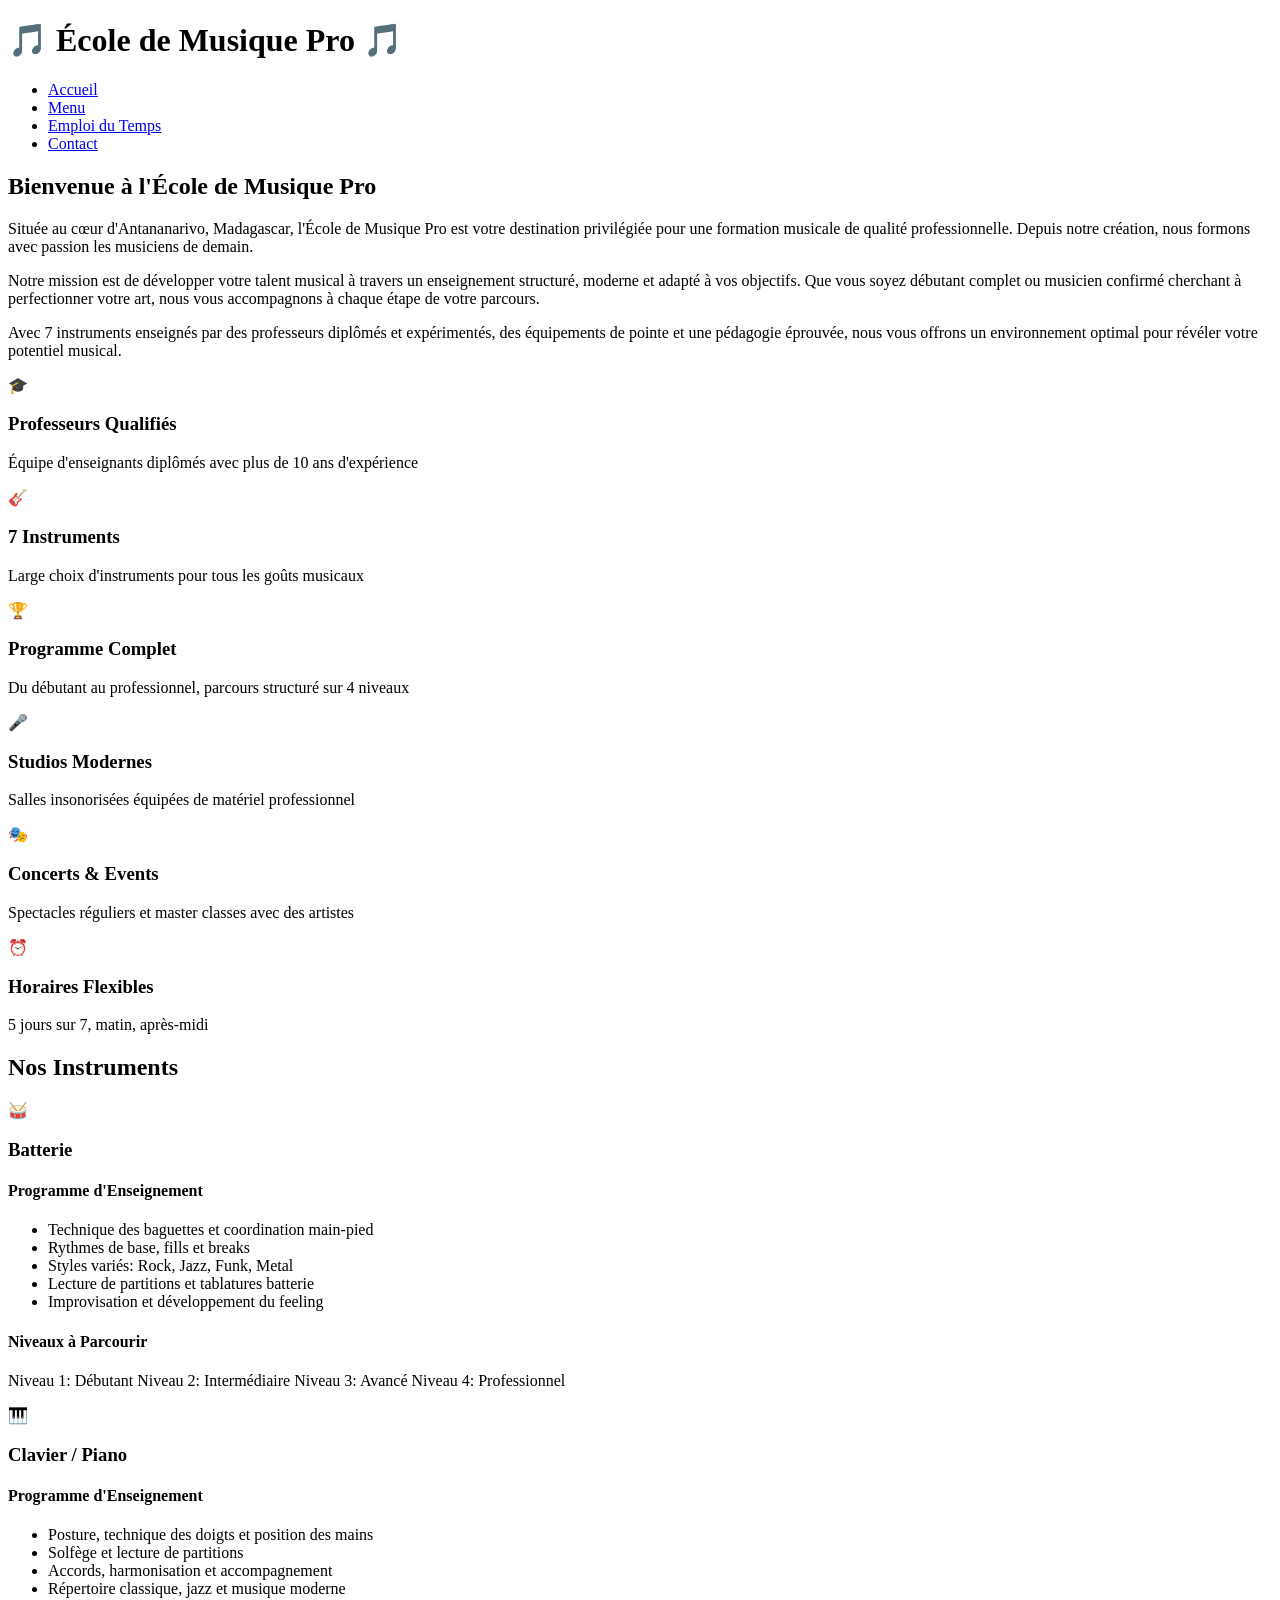
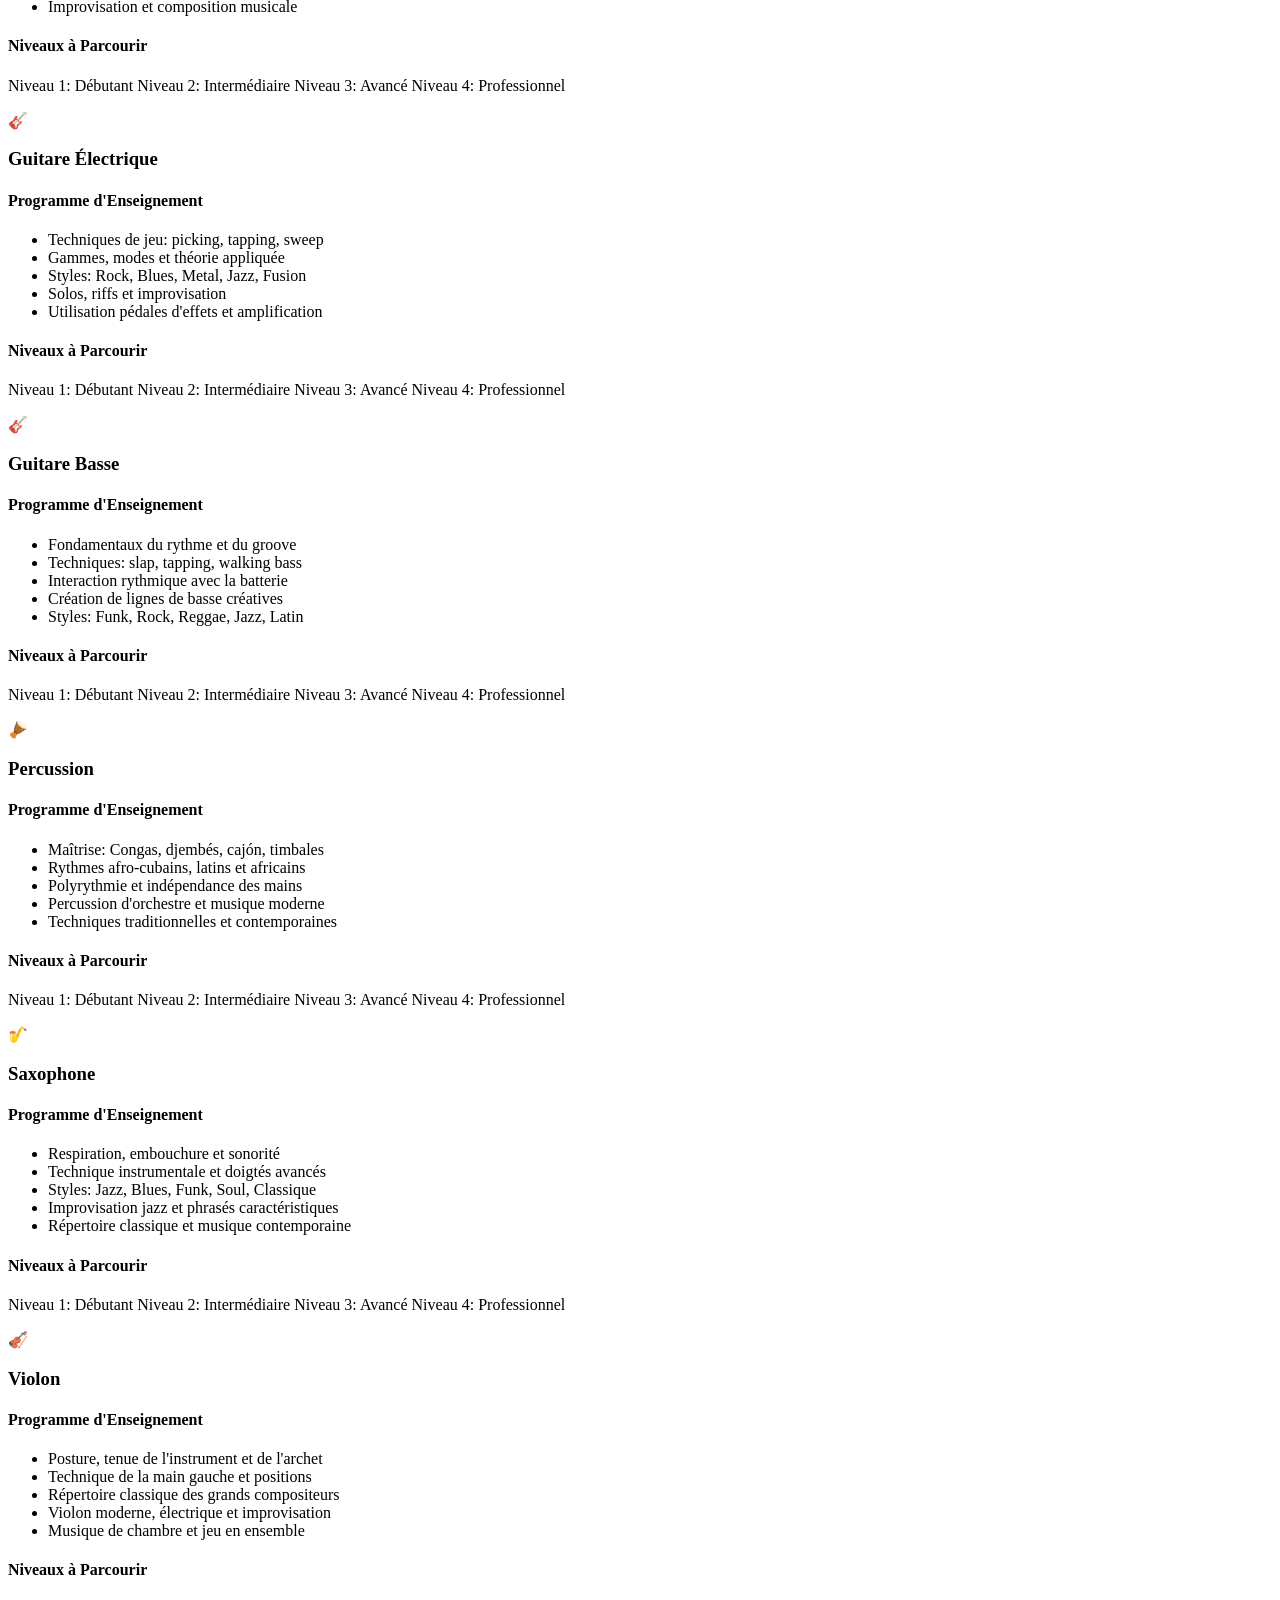
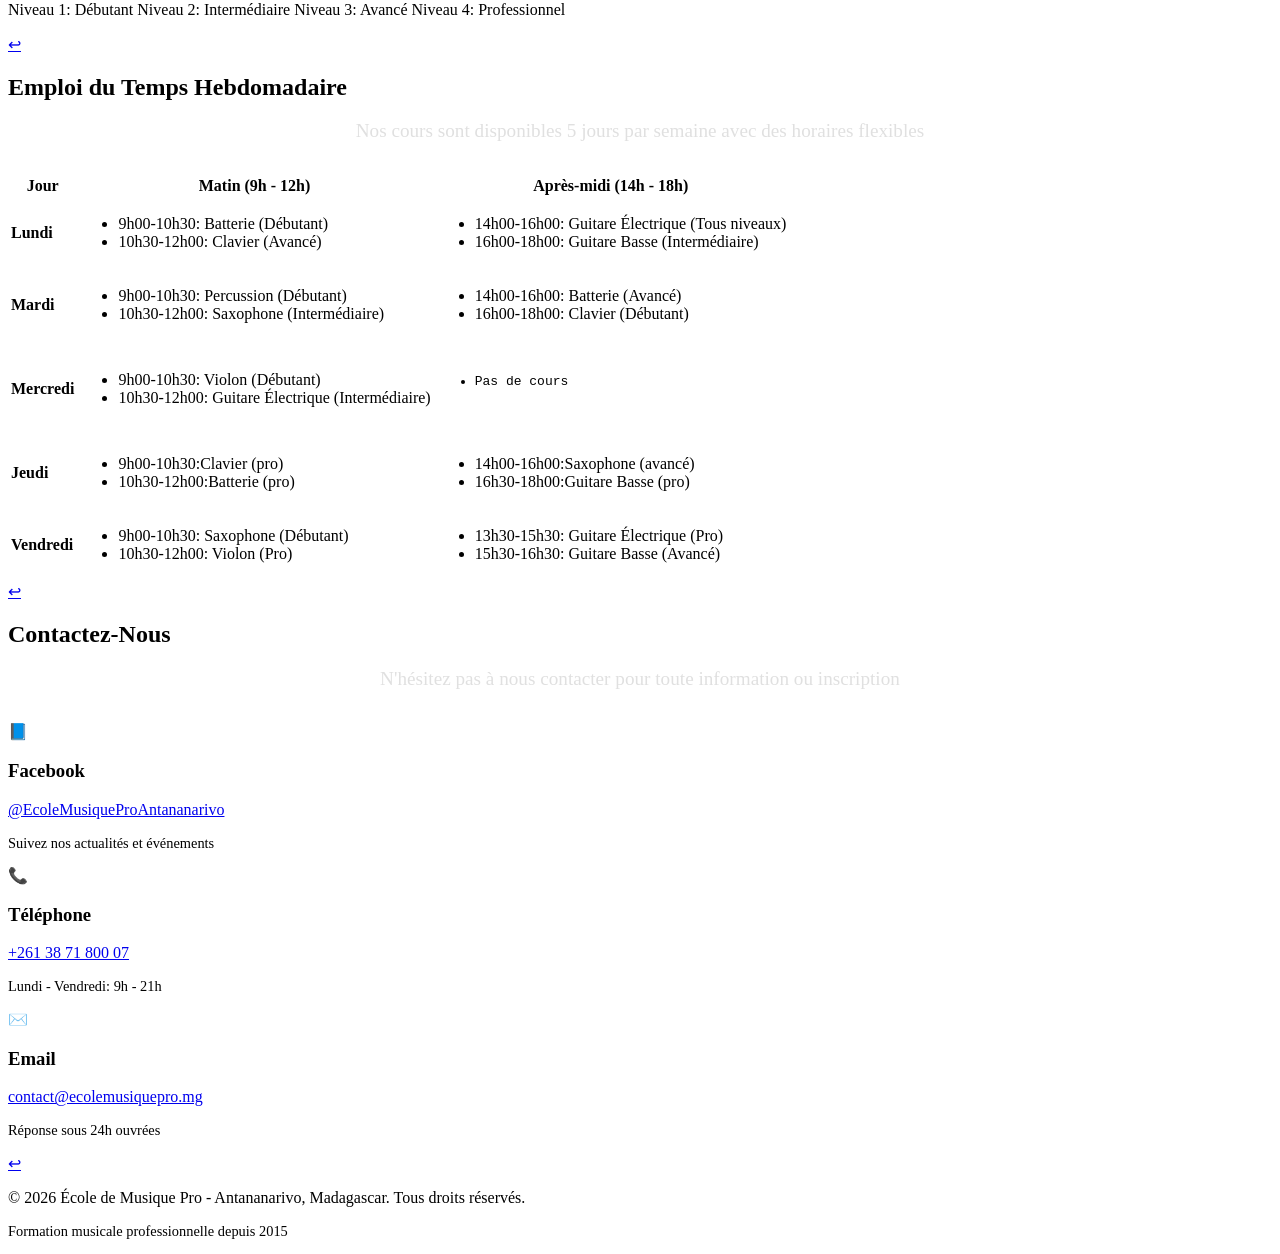
==== projet/Index.html @ e76706f1 "update projet/Index.html" ====
<!DOCTYPE html>
<html lang="fr">
<head>
    <meta charset="UTF-8">
    <meta name="viewport" content="width=device-width, initial-scale=1.0">
    <title>École de Musique Pro - Formation Musicale Professionnelle</title>
    <link rel="stylesheet" href="styl.css">
</head>
<body>
    <header>
        <h1>🎵 École de Musique Pro 🎵</h1>
    </header>

    <nav>
        <ul>
            <li><a href="/musique.html">Accueil</a></li>
            <li><a href="/Menu/Menu.html">Menu</a></li>
            <li><a href="#emploi-du-temps">Emploi du Temps</a></li>
            <li><a href="#contact">Contact</a></li>
        </ul>
    </nav>

    <div class="container">
 
        <section id="accueil">
            <h2>Bienvenue à l'École de Musique Pro</h2>
            <div class="intro-text">
                <p>
                    Située au cœur d'<span class="highlight">Antananarivo, Madagascar</span>, l'École de Musique Pro est votre destination privilégiée pour une formation musicale de qualité professionnelle. Depuis notre création, nous formons avec passion les musiciens de demain.
                </p>
                <p>
                    Notre mission est de <span class="highlight">développer votre talent musical</span> à travers un enseignement structuré, moderne et adapté à vos objectifs. Que vous soyez débutant complet ou musicien confirmé cherchant à perfectionner votre art, nous vous accompagnons à chaque étape de votre parcours.
                </p>
                <p>
                    Avec <span class="highlight">7 instruments enseignés</span> par des professeurs diplômés et expérimentés, des équipements de pointe et une pédagogie éprouvée, nous vous offrons un environnement optimal pour révéler votre potentiel musical.
                </p>
            </div>

            <div class="features-grid">
                <div class="feature-card">
                    <div class="feature-icon">🎓</div>
                    <h3>Professeurs Qualifiés</h3>
                    <p>Équipe d'enseignants diplômés avec plus de 10 ans d'expérience</p>
                </div>
                <div class="feature-card">
                    <div class="feature-icon">🎸</div>
                    <h3>7 Instruments</h3>
                    <p>Large choix d'instruments pour tous les goûts musicaux</p>
                </div>
                <div class="feature-card">
                    <div class="feature-icon">🏆</div>
                    <h3>Programme Complet</h3>
                    <p>Du débutant au professionnel, parcours structuré sur 4 niveaux</p>
                </div>
                <div class="feature-card">
                    <div class="feature-icon">🎤</div>
                    <h3>Studios Modernes</h3>
                    <p>Salles insonorisées équipées de matériel professionnel</p>
                </div>
                <div class="feature-card">
                    <div class="feature-icon">🎭</div>
                    <h3>Concerts & Events</h3>
                    <p>Spectacles réguliers et master classes avec des artistes</p>
                </div>
                <div class="feature-card">
                    <div class="feature-icon">⏰</div>
                    <h3>Horaires Flexibles</h3>
                    <p>5 jours sur 7, matin, après-midi</p>
                </div>
            </div>
        </section>

        <section id="menu">
            <h2>Nos Instruments</h2>
            <div class="instruments-grid">
                <div class="instrument-card">
                    <div class="instrument-icon">🥁</div>
                    <h3>Batterie</h3>
                    <div class="program-section">
                        <h4>Programme d'Enseignement</h4>
                        <ul>
                            <li>Technique des baguettes et coordination main-pied</li>
                            <li>Rythmes de base, fills et breaks</li>
                            <li>Styles variés: Rock, Jazz, Funk, Metal</li>
                            <li>Lecture de partitions et tablatures batterie</li>
                            <li>Improvisation et développement du feeling</li>
                        </ul>
                    </div>
                    <div class="program-section">
                        <h4>Niveaux à Parcourir</h4>
                        <p>
                            <span class="level-badge">Niveau 1: Débutant</span>
                            <span class="level-badge">Niveau 2: Intermédiaire</span>
                            <span class="level-badge">Niveau 3: Avancé</span>
                            <span class="level-badge">Niveau 4: Professionnel</span>
                        </p>
                    </div>
                </div>

                <div class="instrument-card">
                    <div class="instrument-icon">🎹</div>
                    <h3>Clavier / Piano</h3>
                    <div class="program-section">
                        <h4>Programme d'Enseignement</h4>
                        <ul>
                            <li>Posture, technique des doigts et position des mains</li>
                            <li>Solfège et lecture de partitions</li>
                            <li>Accords, harmonisation et accompagnement</li>
                            <li>Répertoire classique, jazz et musique moderne</li>
                            <li>Improvisation et composition musicale</li>
                        </ul>
                    </div>
                    <div class="program-section">
                        <h4>Niveaux à Parcourir</h4>
                        <p>
                            <span class="level-badge">Niveau 1: Débutant</span>
                            <span class="level-badge">Niveau 2: Intermédiaire</span>
                            <span class="level-badge">Niveau 3: Avancé</span>
                            <span class="level-badge">Niveau 4: Professionnel</span>
                        </p>
                    </div>
                </div>

                <div class="instrument-card">
                    <div class="instrument-icon">🎸</div>
                    <h3>Guitare Électrique</h3>
                    <div class="program-section">
                        <h4>Programme d'Enseignement</h4>
                        <ul>
                            <li>Techniques de jeu: picking, tapping, sweep</li>
                            <li>Gammes, modes et théorie appliquée</li>
                            <li>Styles: Rock, Blues, Metal, Jazz, Fusion</li>
                            <li>Solos, riffs et improvisation</li>
                            <li>Utilisation pédales d'effets et amplification</li>
                        </ul>
                    </div>
                    <div class="program-section">
                        <h4>Niveaux à Parcourir</h4>
                        <p>
                            <span class="level-badge">Niveau 1: Débutant</span>
                            <span class="level-badge">Niveau 2: Intermédiaire</span>
                            <span class="level-badge">Niveau 3: Avancé</span>
                            <span class="level-badge">Niveau 4: Professionnel</span>
                        </p>
                    </div>
                </div>

                <div class="instrument-card">
                    <div class="instrument-icon">🎸</div>
                    <h3>Guitare Basse</h3>
                    <div class="program-section">
                        <h4>Programme d'Enseignement</h4>
                        <ul>
                            <li>Fondamentaux du rythme et du groove</li>
                            <li>Techniques: slap, tapping, walking bass</li>
                            <li>Interaction rythmique avec la batterie</li>
                            <li>Création de lignes de basse créatives</li>
                            <li>Styles: Funk, Rock, Reggae, Jazz, Latin</li>
                        </ul>
                    </div>
                    <div class="program-section">
                        <h4>Niveaux à Parcourir</h4>
                        <p>
                            <span class="level-badge">Niveau 1: Débutant</span>
                            <span class="level-badge">Niveau 2: Intermédiaire</span>
                            <span class="level-badge">Niveau 3: Avancé</span>
                            <span class="level-badge">Niveau 4: Professionnel</span>
                        </p>
                    </div>
                </div>

                <div class="instrument-card">
                    <div class="instrument-icon">🪘</div>
                    <h3>Percussion</h3>
                    <div class="program-section">
                        <h4>Programme d'Enseignement</h4>
                        <ul>
                            <li>Maîtrise: Congas, djembés, cajón, timbales</li>
                            <li>Rythmes afro-cubains, latins et africains</li>
                            <li>Polyrythmie et indépendance des mains</li>
                            <li>Percussion d'orchestre et musique moderne</li>
                            <li>Techniques traditionnelles et contemporaines</li>
                        </ul>
                    </div>
                    <div class="program-section">
                        <h4>Niveaux à Parcourir</h4>
                        <p>
                            <span class="level-badge">Niveau 1: Débutant</span>
                            <span class="level-badge">Niveau 2: Intermédiaire</span>
                            <span class="level-badge">Niveau 3: Avancé</span>
                            <span class="level-badge">Niveau 4: Professionnel</span>
                        </p>
                    </div>
                </div>

                <div class="instrument-card">
                    <div class="instrument-icon">🎷</div>
                    <h3>Saxophone</h3>
                    <div class="program-section">
                        <h4>Programme d'Enseignement</h4>
                        <ul>
                            <li>Respiration, embouchure et sonorité</li>
                            <li>Technique instrumentale et doigtés avancés</li>
                            <li>Styles: Jazz, Blues, Funk, Soul, Classique</li>
                            <li>Improvisation jazz et phrasés caractéristiques</li>
                            <li>Répertoire classique et musique contemporaine</li>
                        </ul>
                    </div>
                    <div class="program-section">
                        <h4>Niveaux à Parcourir</h4>
                        <p>
                            <span class="level-badge">Niveau 1: Débutant</span>
                            <span class="level-badge">Niveau 2: Intermédiaire</span>
                            <span class="level-badge">Niveau 3: Avancé</span>
                            <span class="level-badge">Niveau 4: Professionnel</span>
                        </p>
                    </div>
                </div>

                <div class="instrument-card">
                    <div class="instrument-icon">🎻</div>
                    <h3>Violon</h3>
                    <div class="program-section">
                        <h4>Programme d'Enseignement</h4>
                        <ul>
                            <li>Posture, tenue de l'instrument et de l'archet</li>
                            <li>Technique de la main gauche et positions</li>
                            <li>Répertoire classique des grands compositeurs</li>
                            <li>Violon moderne, électrique et improvisation</li>
                            <li>Musique de chambre et jeu en ensemble</li>
                        </ul>
                    </div>
                    <div class="program-section">
                        <h4>Niveaux à Parcourir</h4>
                        <p>
                            <span class="level-badge">Niveau 1: Débutant</span>
                            <span class="level-badge">Niveau 2: Intermédiaire</span>
                            <span class="level-badge">Niveau 3: Avancé</span>
                            <span class="level-badge">Niveau 4: Professionnel</span>
                        </p>
                    </div>
                </div>
            </div>
            <div class="btn-container">
                <a href="#accueil" class="btn-back">↩</a>
            </div>
        </section>

      
        <section id="emploi-du-temps">
            <h2>Emploi du Temps Hebdomadaire</h2>
            <p style="text-align: center; font-size: clamp(1rem, 2.5vw, 1.2rem); margin-bottom: 2rem; color: #e0e0e0;">
                Nos cours sont disponibles <span class="highlight">5 jours par semaine</span> avec des horaires flexibles
            </p>
            <div class="schedule-wrapper">
                <table class="schedule-table">
                    <thead>
                        <tr>
                            <th>Jour</th>
                            <th>Matin (9h - 12h)</th>
                            <th>Après-midi (14h - 18h)</th>
                        </tr>
                    </thead>
                    <tbody>
                        <tr>
                            <td><strong>Lundi</strong></td>
                            <td>
                                <ul class="activity-list">
                                    <li>9h00-10h30: Batterie (Débutant)</li>
                                    <li>10h30-12h00: Clavier (Avancé)</li>
                                </ul>
                            </td>
                            <td>
                                <ul class="activity-list">
                                    <li>14h00-16h00: Guitare Électrique (Tous niveaux)</li>
                                    <li>16h00-18h00: Guitare Basse (Intermédiaire)</li>
                                </ul>
                            </td>
                        </tr>
                        <tr>
                            <td><strong>Mardi</strong></td>
                            <td>
                                <ul class="activity-list">
                                    <li>9h00-10h30: Percussion (Débutant)</li>
                                    <li>10h30-12h00: Saxophone (Intermédiaire)</li>
                                </ul>
                            </td>
                            <td>
                                <ul class="activity-list">
                                    <li>14h00-16h00: Batterie (Avancé)</li>
                                    <li>16h00-18h00: Clavier (Débutant)</li>
                                </ul>
                            </td>
                        </tr>
                        <tr>
                            <td><strong>Mercredi</strong></td>
                            <td>
                                <ul class="activity-list">
                                    <li>9h00-10h30: Violon (Débutant)</li>
                                    <li>10h30-12h00: Guitare Électrique (Intermédiaire)</li>
                                </ul>
                            </td>
                            <td>
                            	<ul class="activity-list">
                            	<pre>
                            		<li>Pas de cours</li>
                            		</pre>
                            	</ul>
                            </td>
                        </tr>
                        <tr>
                        	<td><strong>Jeudi</strong></td>
                        	<td>
                        		<ul class="activity-list">
                        			<li>9h00-10h30:Clavier (pro)</li>
                        			<li>10h30-12h00:Batterie (pro)</li>
                        		</ul>
                        	</td>
                        	<td>
                        		<ul class="activity-list">
                        			<li>14h00-16h00:Saxophone (avancé)</li>
                        			<li>16h30-18h00:Guitare Basse (pro)</li>
                        		</ul>
                        	</td>
                        </tr>
                        <tr>
                        	<td><strong>Vendredi</strong></td>
                        	<td>
                        		<ul class="activity-list">
                        			<li>9h00-10h30: Saxophone (Débutant)</li>
                        			<li>10h30-12h00: Violon (Pro)</li>
                        		</ul>
                        	</td>
                        	<td>
                        		<ul class="activity-list">
                        			<li>13h30-15h30: Guitare Électrique (Pro)</li>
                        			<li>15h30-16h30: Guitare Basse (Avancé)</li>
                        		</ul>
                        	</td>
                        </tr>
                    </tbody>
                </table>
            </div>
            <div class="btn-container">
            <a href="#accueil" class="btn-back">↩</a>
            </div>
        </section>
        <section id="contact">
            <h2>Contactez-Nous</h2>
            <p style="text-align: center; font-size: 1.2rem; margin-bottom: 2rem; color: #e0e0e0;">
                N'hésitez pas à nous contacter pour toute information ou inscription
            </p>
            <div class="contact-grid">
                <div class="contact-card">
                    <div class="contact-icon">📘</div>
                    <h3>Facebook</h3>
                    <p><a href="https://facebook.com/ecolemusiquepro" target="_blank">@EcoleMusiqueProAntananarivo</a></p>
                    <p style="margin-top: 1rem; font-size: 0.9rem;">Suivez nos actualités et événements</p>
                </div>
                <div class="contact-card">
                    <div class="contact-icon">📞</div>
                    <h3>Téléphone</h3>
                    <p><a href="tel:+261340000000">+261 38 71 800 07</a></p>
                    <p style="margin-top: 1rem; font-size: 0.9rem;">Lundi - Vendredi: 9h - 21h</p>
                </div>
                <div class="contact-card">
                    <div class="contact-icon">✉️</div>
                    <h3>Email</h3>
                    <p><a href="mailto:contact@ecolemusiquepro.mg">contact@ecolemusiquepro.mg</a></p>
                    <p style="margin-top: 1rem; font-size: 0.9rem;">Réponse sous 24h ouvrées</p>
                </div>
            </div>
            <div class="btn-container">
            <a href="#accueil" class="btn-back">↩</a>
            </div>
        </section>
        
     <footer>
        <p>&copy; 2026 École de Musique Pro - Antananarivo, Madagascar. Tous droits réservés.</p>
        <p style="margin-top: 0.5rem; font-size: 0.9rem;">Formation musicale professionnelle depuis 2015</p>
     </footer>
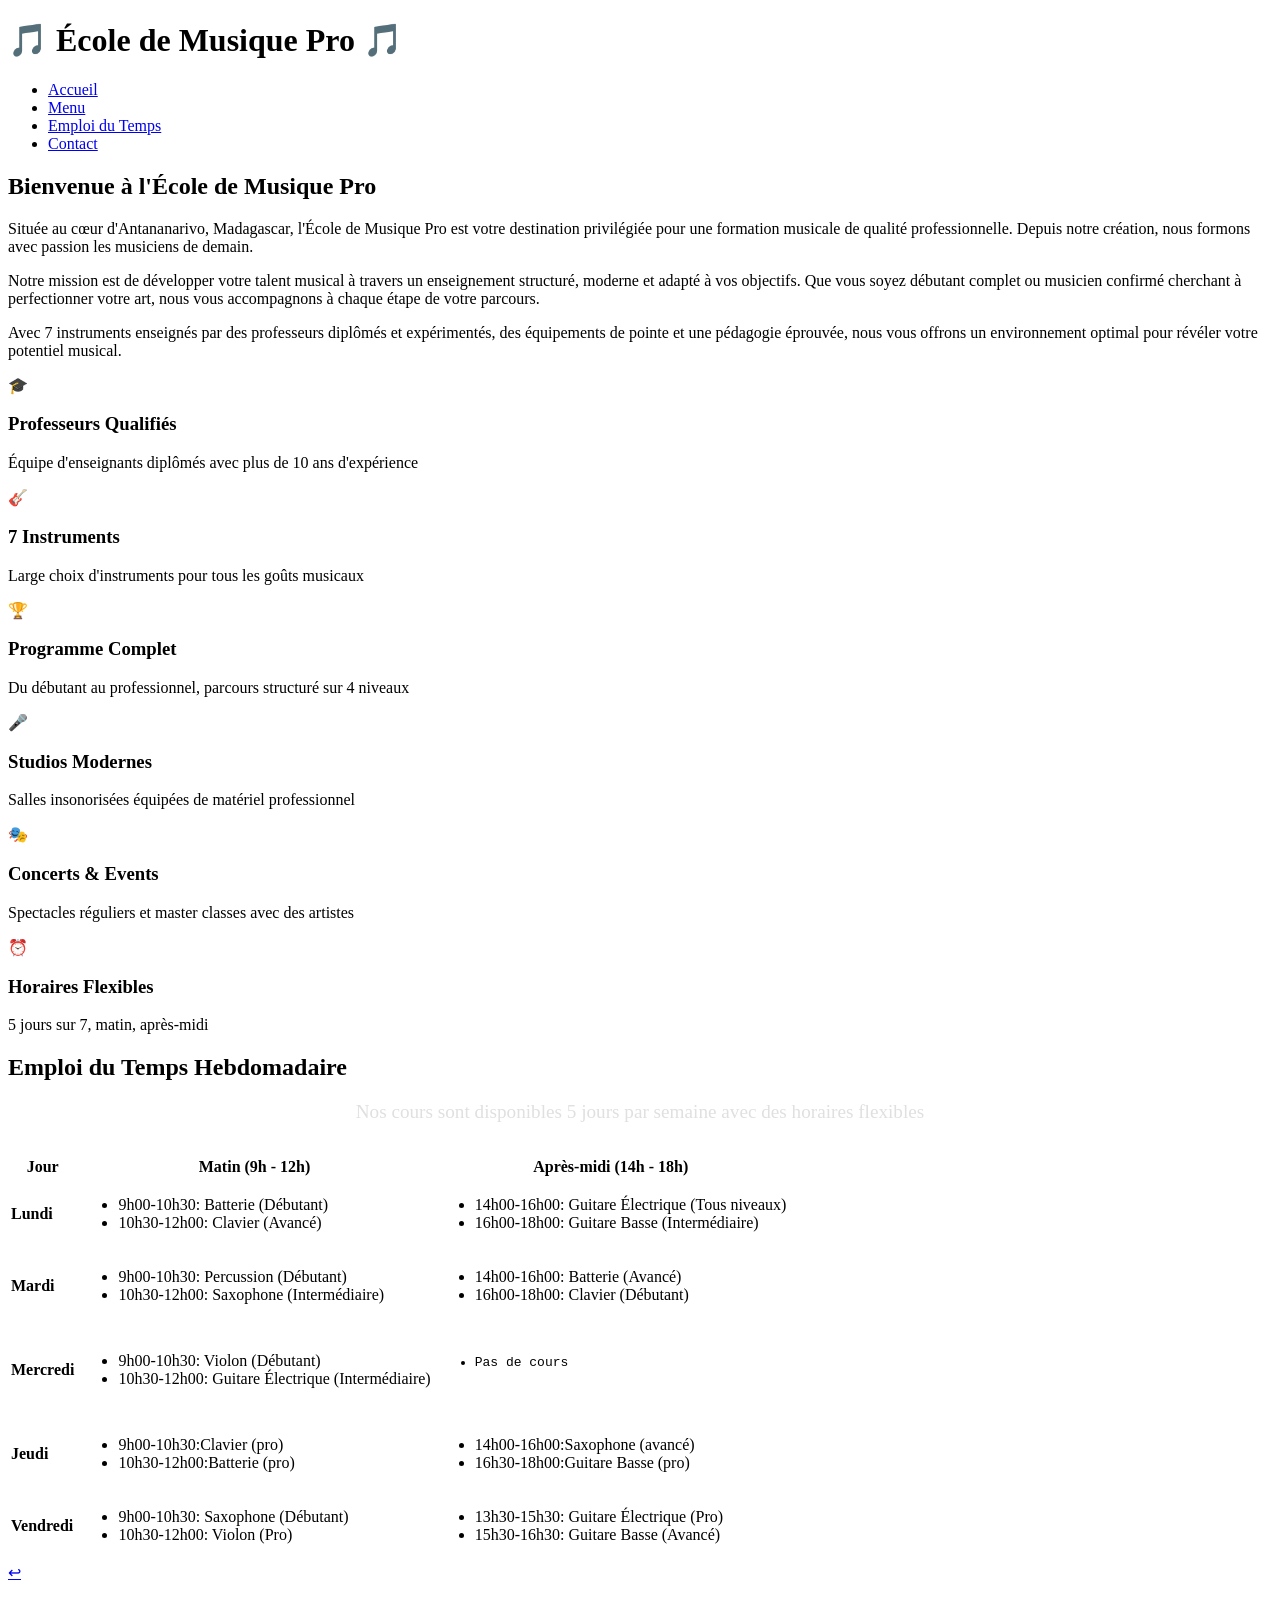
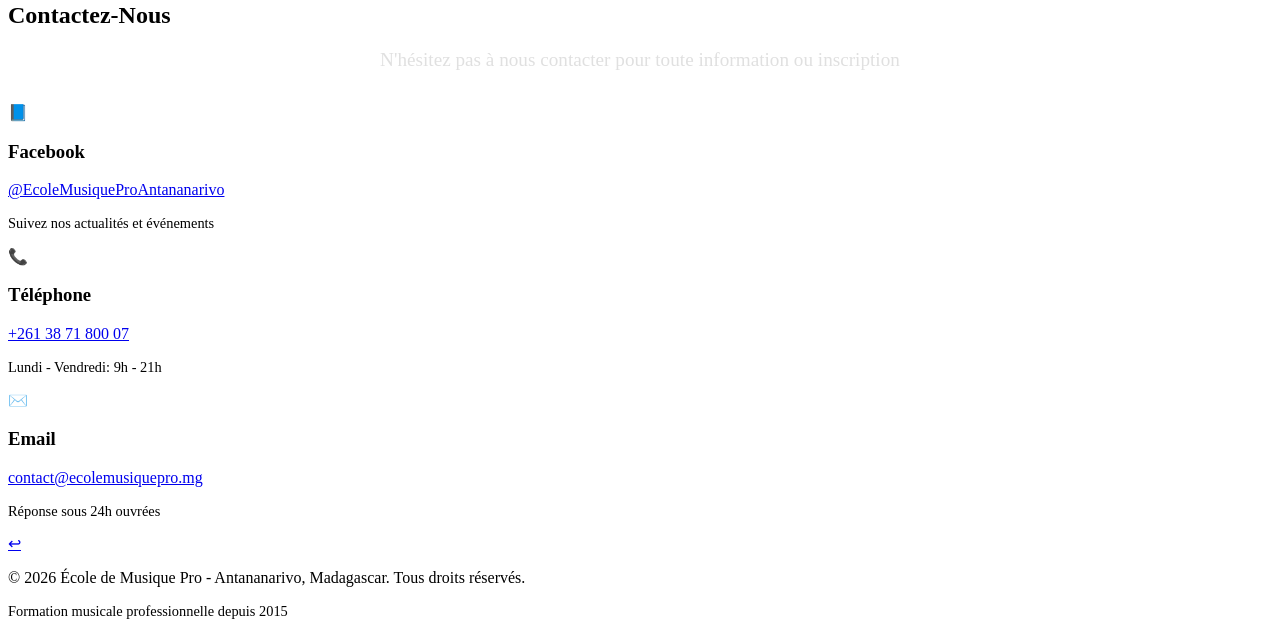
==== commit dce34ded: "update projet/Index.html" ====
--- a/projet/Index.html
+++ b/projet/Index.html
@@ -4,7 +4,7 @@
     <meta charset="UTF-8">
     <meta name="viewport" content="width=device-width, initial-scale=1.0">
     <title>École de Musique Pro - Formation Musicale Professionnelle</title>
-    <link rel="stylesheet" href="styl.css">
+    <link rel="stylesheet" href="style.css">
 </head>
 <body>
     <header>
@@ -13,7 +13,7 @@
 
     <nav>
         <ul>
-            <li><a href="/musique.html">Accueil</a></li>
+            <li><a href="/Index.html">Accueil</a></li>
             <li><a href="/Menu/Menu.html">Menu</a></li>
             <li><a href="#emploi-du-temps">Emploi du Temps</a></li>
             <li><a href="#contact">Contact</a></li>
@@ -69,183 +69,6 @@
                 </div>
             </div>
         </section>
-
-        <section id="menu">
-            <h2>Nos Instruments</h2>
-            <div class="instruments-grid">
-                <div class="instrument-card">
-                    <div class="instrument-icon">🥁</div>
-                    <h3>Batterie</h3>
-                    <div class="program-section">
-                        <h4>Programme d'Enseignement</h4>
-                        <ul>
-                            <li>Technique des baguettes et coordination main-pied</li>
-                            <li>Rythmes de base, fills et breaks</li>
-                            <li>Styles variés: Rock, Jazz, Funk, Metal</li>
-                            <li>Lecture de partitions et tablatures batterie</li>
-                            <li>Improvisation et développement du feeling</li>
-                        </ul>
-                    </div>
-                    <div class="program-section">
-                        <h4>Niveaux à Parcourir</h4>
-                        <p>
-                            <span class="level-badge">Niveau 1: Débutant</span>
-                            <span class="level-badge">Niveau 2: Intermédiaire</span>
-                            <span class="level-badge">Niveau 3: Avancé</span>
-                            <span class="level-badge">Niveau 4: Professionnel</span>
-                        </p>
-                    </div>
-                </div>
-
-                <div class="instrument-card">
-                    <div class="instrument-icon">🎹</div>
-                    <h3>Clavier / Piano</h3>
-                    <div class="program-section">
-                        <h4>Programme d'Enseignement</h4>
-                        <ul>
-                            <li>Posture, technique des doigts et position des mains</li>
-                            <li>Solfège et lecture de partitions</li>
-                            <li>Accords, harmonisation et accompagnement</li>
-                            <li>Répertoire classique, jazz et musique moderne</li>
-                            <li>Improvisation et composition musicale</li>
-                        </ul>
-                    </div>
-                    <div class="program-section">
-                        <h4>Niveaux à Parcourir</h4>
-                        <p>
-                            <span class="level-badge">Niveau 1: Débutant</span>
-                            <span class="level-badge">Niveau 2: Intermédiaire</span>
-                            <span class="level-badge">Niveau 3: Avancé</span>
-                            <span class="level-badge">Niveau 4: Professionnel</span>
-                        </p>
-                    </div>
-                </div>
-
-                <div class="instrument-card">
-                    <div class="instrument-icon">🎸</div>
-                    <h3>Guitare Électrique</h3>
-                    <div class="program-section">
-                        <h4>Programme d'Enseignement</h4>
-                        <ul>
-                            <li>Techniques de jeu: picking, tapping, sweep</li>
-                            <li>Gammes, modes et théorie appliquée</li>
-                            <li>Styles: Rock, Blues, Metal, Jazz, Fusion</li>
-                            <li>Solos, riffs et improvisation</li>
-                            <li>Utilisation pédales d'effets et amplification</li>
-                        </ul>
-                    </div>
-                    <div class="program-section">
-                        <h4>Niveaux à Parcourir</h4>
-                        <p>
-                            <span class="level-badge">Niveau 1: Débutant</span>
-                            <span class="level-badge">Niveau 2: Intermédiaire</span>
-                            <span class="level-badge">Niveau 3: Avancé</span>
-                            <span class="level-badge">Niveau 4: Professionnel</span>
-                        </p>
-                    </div>
-                </div>
-
-                <div class="instrument-card">
-                    <div class="instrument-icon">🎸</div>
-                    <h3>Guitare Basse</h3>
-                    <div class="program-section">
-                        <h4>Programme d'Enseignement</h4>
-                        <ul>
-                            <li>Fondamentaux du rythme et du groove</li>
-                            <li>Techniques: slap, tapping, walking bass</li>
-                            <li>Interaction rythmique avec la batterie</li>
-                            <li>Création de lignes de basse créatives</li>
-                            <li>Styles: Funk, Rock, Reggae, Jazz, Latin</li>
-                        </ul>
-                    </div>
-                    <div class="program-section">
-                        <h4>Niveaux à Parcourir</h4>
-                        <p>
-                            <span class="level-badge">Niveau 1: Débutant</span>
-                            <span class="level-badge">Niveau 2: Intermédiaire</span>
-                            <span class="level-badge">Niveau 3: Avancé</span>
-                            <span class="level-badge">Niveau 4: Professionnel</span>
-                        </p>
-                    </div>
-                </div>
-
-                <div class="instrument-card">
-                    <div class="instrument-icon">🪘</div>
-                    <h3>Percussion</h3>
-                    <div class="program-section">
-                        <h4>Programme d'Enseignement</h4>
-                        <ul>
-                            <li>Maîtrise: Congas, djembés, cajón, timbales</li>
-                            <li>Rythmes afro-cubains, latins et africains</li>
-                            <li>Polyrythmie et indépendance des mains</li>
-                            <li>Percussion d'orchestre et musique moderne</li>
-                            <li>Techniques traditionnelles et contemporaines</li>
-                        </ul>
-                    </div>
-                    <div class="program-section">
-                        <h4>Niveaux à Parcourir</h4>
-                        <p>
-                            <span class="level-badge">Niveau 1: Débutant</span>
-                            <span class="level-badge">Niveau 2: Intermédiaire</span>
-                            <span class="level-badge">Niveau 3: Avancé</span>
-                            <span class="level-badge">Niveau 4: Professionnel</span>
-                        </p>
-                    </div>
-                </div>
-
-                <div class="instrument-card">
-                    <div class="instrument-icon">🎷</div>
-                    <h3>Saxophone</h3>
-                    <div class="program-section">
-                        <h4>Programme d'Enseignement</h4>
-                        <ul>
-                            <li>Respiration, embouchure et sonorité</li>
-                            <li>Technique instrumentale et doigtés avancés</li>
-                            <li>Styles: Jazz, Blues, Funk, Soul, Classique</li>
-                            <li>Improvisation jazz et phrasés caractéristiques</li>
-                            <li>Répertoire classique et musique contemporaine</li>
-                        </ul>
-                    </div>
-                    <div class="program-section">
-                        <h4>Niveaux à Parcourir</h4>
-                        <p>
-                            <span class="level-badge">Niveau 1: Débutant</span>
-                            <span class="level-badge">Niveau 2: Intermédiaire</span>
-                            <span class="level-badge">Niveau 3: Avancé</span>
-                            <span class="level-badge">Niveau 4: Professionnel</span>
-                        </p>
-                    </div>
-                </div>
-
-                <div class="instrument-card">
-                    <div class="instrument-icon">🎻</div>
-                    <h3>Violon</h3>
-                    <div class="program-section">
-                        <h4>Programme d'Enseignement</h4>
-                        <ul>
-                            <li>Posture, tenue de l'instrument et de l'archet</li>
-                            <li>Technique de la main gauche et positions</li>
-                            <li>Répertoire classique des grands compositeurs</li>
-                            <li>Violon moderne, électrique et improvisation</li>
-                            <li>Musique de chambre et jeu en ensemble</li>
-                        </ul>
-                    </div>
-                    <div class="program-section">
-                        <h4>Niveaux à Parcourir</h4>
-                        <p>
-                            <span class="level-badge">Niveau 1: Débutant</span>
-                            <span class="level-badge">Niveau 2: Intermédiaire</span>
-                            <span class="level-badge">Niveau 3: Avancé</span>
-                            <span class="level-badge">Niveau 4: Professionnel</span>
-                        </p>
-                    </div>
-                </div>
-            </div>
-            <div class="btn-container">
-                <a href="#accueil" class="btn-back">↩</a>
-            </div>
-        </section>
-
       
         <section id="emploi-du-temps">
             <h2>Emploi du Temps Hebdomadaire</h2>
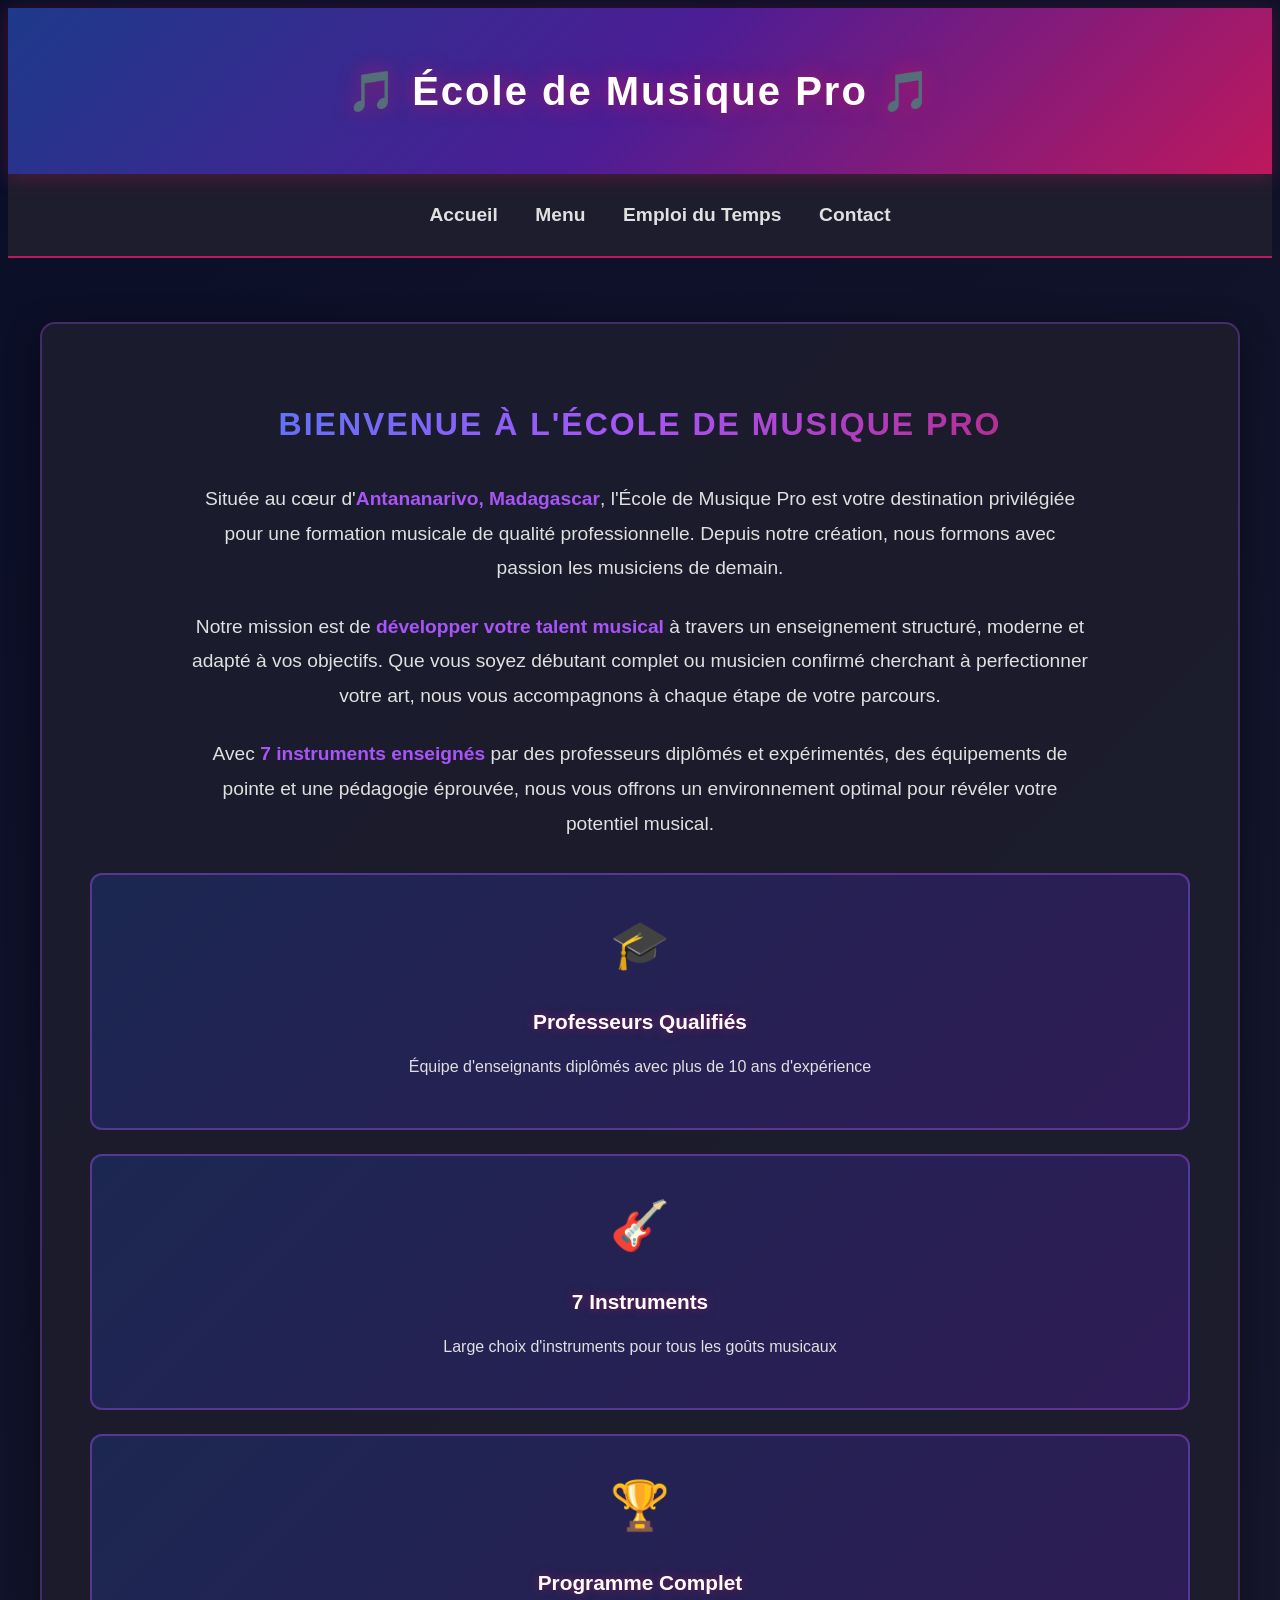
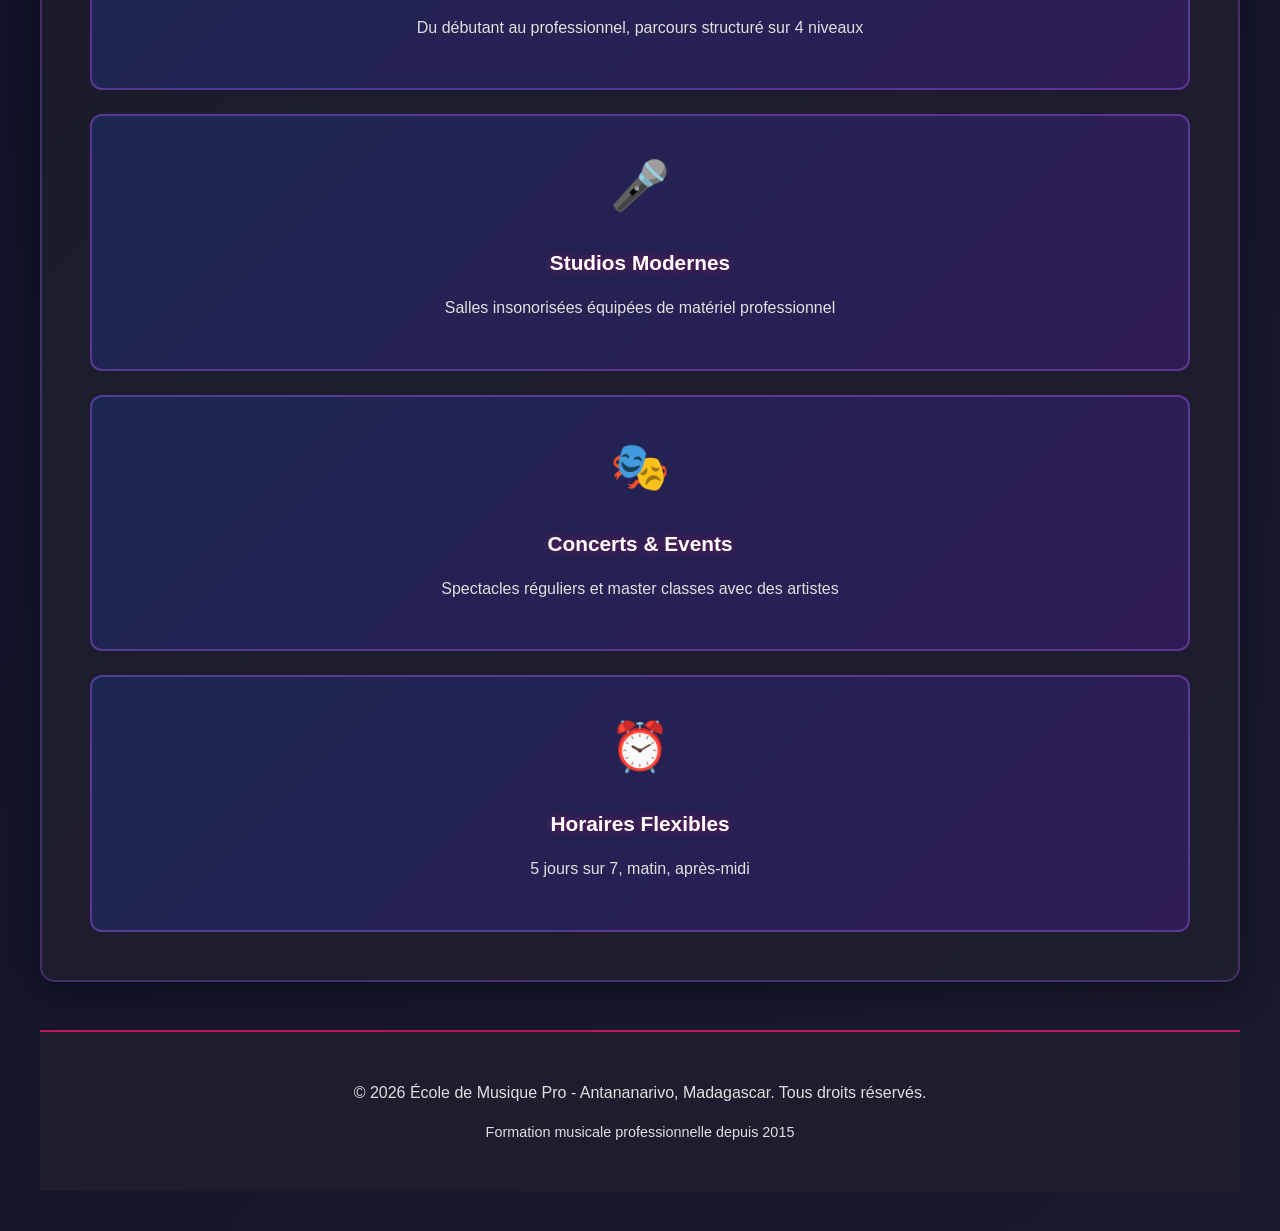
==== commit 57d68bf3: "update projet/Index.html" ====
--- a/projet/Index.html
+++ b/projet/Index.html
@@ -4,7 +4,7 @@
     <meta charset="UTF-8">
     <meta name="viewport" content="width=device-width, initial-scale=1.0">
     <title>École de Musique Pro - Formation Musicale Professionnelle</title>
-    <link rel="stylesheet" href="style.css">
+    <link rel="stylesheet" href="Style.css">
 </head>
 <body>
     <header>
@@ -15,7 +15,7 @@
         <ul>
             <li><a href="/Index.html">Accueil</a></li>
             <li><a href="/Menu/Menu.html">Menu</a></li>
-            <li><a href="#emploi-du-temps">Emploi du Temps</a></li>
+            <li><a href="/emploi-du-temps/emploi-du-temps.html">Emploi du Temps</a></li>
             <li><a href="#contact">Contact</a></li>
         </ul>
     </nav>
@@ -69,105 +69,7 @@
                 </div>
             </div>
         </section>
-      
-        <section id="emploi-du-temps">
-            <h2>Emploi du Temps Hebdomadaire</h2>
-            <p style="text-align: center; font-size: clamp(1rem, 2.5vw, 1.2rem); margin-bottom: 2rem; color: #e0e0e0;">
-                Nos cours sont disponibles <span class="highlight">5 jours par semaine</span> avec des horaires flexibles
-            </p>
-            <div class="schedule-wrapper">
-                <table class="schedule-table">
-                    <thead>
-                        <tr>
-                            <th>Jour</th>
-                            <th>Matin (9h - 12h)</th>
-                            <th>Après-midi (14h - 18h)</th>
-                        </tr>
-                    </thead>
-                    <tbody>
-                        <tr>
-                            <td><strong>Lundi</strong></td>
-                            <td>
-                                <ul class="activity-list">
-                                    <li>9h00-10h30: Batterie (Débutant)</li>
-                                    <li>10h30-12h00: Clavier (Avancé)</li>
-                                </ul>
-                            </td>
-                            <td>
-                                <ul class="activity-list">
-                                    <li>14h00-16h00: Guitare Électrique (Tous niveaux)</li>
-                                    <li>16h00-18h00: Guitare Basse (Intermédiaire)</li>
-                                </ul>
-                            </td>
-                        </tr>
-                        <tr>
-                            <td><strong>Mardi</strong></td>
-                            <td>
-                                <ul class="activity-list">
-                                    <li>9h00-10h30: Percussion (Débutant)</li>
-                                    <li>10h30-12h00: Saxophone (Intermédiaire)</li>
-                                </ul>
-                            </td>
-                            <td>
-                                <ul class="activity-list">
-                                    <li>14h00-16h00: Batterie (Avancé)</li>
-                                    <li>16h00-18h00: Clavier (Débutant)</li>
-                                </ul>
-                            </td>
-                        </tr>
-                        <tr>
-                            <td><strong>Mercredi</strong></td>
-                            <td>
-                                <ul class="activity-list">
-                                    <li>9h00-10h30: Violon (Débutant)</li>
-                                    <li>10h30-12h00: Guitare Électrique (Intermédiaire)</li>
-                                </ul>
-                            </td>
-                            <td>
-                            	<ul class="activity-list">
-                            	<pre>
-                            		<li>Pas de cours</li>
-                            		</pre>
-                            	</ul>
-                            </td>
-                        </tr>
-                        <tr>
-                        	<td><strong>Jeudi</strong></td>
-                        	<td>
-                        		<ul class="activity-list">
-                        			<li>9h00-10h30:Clavier (pro)</li>
-                        			<li>10h30-12h00:Batterie (pro)</li>
-                        		</ul>
-                        	</td>
-                        	<td>
-                        		<ul class="activity-list">
-                        			<li>14h00-16h00:Saxophone (avancé)</li>
-                        			<li>16h30-18h00:Guitare Basse (pro)</li>
-                        		</ul>
-                        	</td>
-                        </tr>
-                        <tr>
-                        	<td><strong>Vendredi</strong></td>
-                        	<td>
-                        		<ul class="activity-list">
-                        			<li>9h00-10h30: Saxophone (Débutant)</li>
-                        			<li>10h30-12h00: Violon (Pro)</li>
-                        		</ul>
-                        	</td>
-                        	<td>
-                        		<ul class="activity-list">
-                        			<li>13h30-15h30: Guitare Électrique (Pro)</li>
-                        			<li>15h30-16h30: Guitare Basse (Avancé)</li>
-                        		</ul>
-                        	</td>
-                        </tr>
-                    </tbody>
-                </table>
-            </div>
-            <div class="btn-container">
-            <a href="#accueil" class="btn-back">↩</a>
-            </div>
-        </section>
+        
         <section id="contact">
             <h2>Contactez-Nous</h2>
             <p style="text-align: center; font-size: 1.2rem; margin-bottom: 2rem; color: #e0e0e0;">
--- a/projet/Style.css
+++ b/projet/Style.css
@@ -0,0 +1,461 @@
+       {
+           margin: 0;
+           padding: 0;
+           box-sizing: border-box;
+       }
+
+       body {
+           font-family: 'Segoe UI', Tahoma, Geneva, Verdana, sans-serif;
+           background: linear-gradient(135deg, #0a0e27 0%, #1a1a2e 100%);
+           color: #e0e0e0;
+           line-height: 1.6;
+           min-height: 100vh;
+       }
+
+       header {
+           background: linear-gradient(135deg, #1e3a8a 0%, #4c1d95 50%, #be185d 100%);
+           padding: 1.5rem 1rem;
+           box-shadow: 0 4px 20px rgba(190, 24, 93, 0.3);
+           position: sticky;
+           top: 0;
+           z-index: 1000;
+       }
+
+       header h1 {
+           text-align: center;
+           font-size: clamp(1.5rem, 5vw, 2.5rem);
+           color: #fff;
+           text-shadow: 0 0 20px rgba(190, 24, 93, 0.8);
+           letter-spacing: 2px;
+       }
+
+       nav {
+           background: rgba(30, 30, 46, 0.95);
+           padding: 1rem;
+           border-bottom: 2px solid #be185d;
+       }
+
+       nav ul {
+           list-style: none;
+           display: flex;
+           justify-content: center;
+           gap: 1rem;
+           flex-wrap: wrap;
+           max-width: 1200px;
+           margin: 0 auto;
+       }
+
+       nav a {
+           color: #e0e0e0;
+           text-decoration: none;
+           font-size: clamp(0.9rem, 2vw, 1.2rem);
+           font-weight: 600;
+           padding: 0.6rem 1.2rem;
+           border-radius: 8px;
+           transition: all 0.3s ease;
+           border: 2px solid transparent;
+           display: block;
+       }
+
+       nav a:hover {
+           background: linear-gradient(135deg, #3b82f6, #a855f7);
+           border-color: #be185d;
+           transform: translateY(-2px);
+           box-shadow: 0 4px 15px rgba(168, 85, 247, 0.4);
+       }
+
+       .container {
+           max-width: 1200px;
+           margin: 0 auto;
+           padding: 2rem 1rem;
+       }
+       
+
+       section {
+           background: rgba(30, 30, 46, 0.8);
+           margin: 2rem 0;
+           padding: clamp(1.5rem, 4vw, 3rem);
+           border-radius: 15px;
+           border: 2px solid rgba(168, 85, 247, 0.3);
+           box-shadow: 0 8px 32px rgba(0, 0, 0, 0.4);
+           display: none;
+       }
+
+       section:target {
+           display: block;
+       }
+
+       #accueil {
+           display: block;
+       }
+
+       section:target ~ #accueil {
+           display: none;
+       }
+
+       h2 {
+           color: #e0e0e0;
+           font-size: clamp(1.5rem, 4vw, 2rem);
+           margin-bottom: 2rem;
+           text-align: center;
+           text-transform: uppercase;
+           letter-spacing: 2px;
+           background: linear-gradient(135deg, #3b82f6, #a855f7, #be185d);
+           -webkit-background-clip: text;
+           -webkit-text-fill-color: transparent;
+           background-clip: text;
+       }
+
+       h3 {
+           color: #fff;
+           font-size: clamp(1.2rem, 3vw, 1.5rem);
+           margin-bottom: 1rem;
+           text-shadow: 0 0 10px rgba(190, 24, 93, 0.6);
+       }
+
+       .intro-text {
+           text-align: center;
+           font-size: clamp(1rem, 2.5vw, 1.2rem);
+           line-height: 1.8;
+           max-width: 900px;
+           margin: 0 auto 2rem;
+           color: #e0e0e0;
+       }
+
+       .intro-text p {
+           margin-bottom: 1.5rem;
+       }
+
+       .highlight {
+           color: #a855f7;
+           font-weight: 600;
+       }
+
+       .features-grid {
+           display: grid;
+           grid-template-columns: repeat(auto-fit, minmax(250px, 1fr));
+           gap: 1.5rem;
+           margin-top: 2rem;
+       }
+
+       .feature-card {
+           background: linear-gradient(135deg, rgba(30, 58, 138, 0.4), rgba(76, 29, 149, 0.4));
+           padding: 2rem;
+           border-radius: 12px;
+           border: 2px solid rgba(168, 85, 247, 0.4);
+           text-align: center;
+           transition: all 0.3s ease;
+       }
+
+       .feature-card:hover {
+           transform: translateY(-5px);
+           box-shadow: 0 8px 25px rgba(168, 85, 247, 0.5);
+           border-color: #be185d;
+       }
+
+       .feature-icon {
+           font-size: clamp(2.5rem, 5vw, 3rem);
+           margin-bottom: 1rem;
+       }
+
+       .feature-card h3 {
+           font-size: clamp(1.1rem, 2.5vw, 1.3rem);
+           margin-bottom: 0.8rem;
+       }
+
+       .feature-card p {
+           font-size: clamp(0.9rem, 2vw, 1rem);
+           color: #e0e0e0;
+       }
+
+       .instruments-grid {
+           display: grid;
+           grid-template-columns: repeat(auto-fit, minmax(300px, 1fr));
+           gap: 2rem;
+           margin-top: 2rem;
+       }
+
+       .instrument-card {
+           background: linear-gradient(135deg, rgba(30, 58, 138, 0.5), rgba(76, 29, 149, 0.5));
+           padding: 2rem;
+           border-radius: 12px;
+           border: 2px solid rgba(168, 85, 247, 0.4);
+           transition: all 0.3s ease;
+       }
+
+       .instrument-card:hover {
+           transform: translateY(-8px);
+           box-shadow: 0 12px 40px rgba(168, 85, 247, 0.5);
+           border-color: #be185d;
+       }
+
+       .instrument-icon {
+           font-size: clamp(2.5rem, 5vw, 3.5rem);
+           margin-bottom: 1rem;
+           text-align: center;
+       }
+
+       .instrument-card h3 {
+           text-align: center;
+           margin-bottom: 1.5rem;
+       }
+
+       .program-section {
+           margin-top: 1.5rem;
+       }
+
+       .program-section h4 {
+           color: #3b82f6;
+           font-size: clamp(1rem, 2.5vw, 1.2rem);
+           margin-bottom: 0.8rem;
+           border-left: 4px solid #be185d;
+           padding-left: 1rem;
+       }
+
+       .program-section ul {
+           list-style: none;
+           padding-left: 1rem;
+       }
+
+       .program-section li {
+           padding: 0.5rem 0;
+           font-size: clamp(0.9rem, 2vw, 1rem);
+           color: #e0e0e0;
+       }
+
+       .program-section li:before {
+           content: "▸ ";
+           color: #a855f7;
+           font-weight: bold;
+           margin-right: 0.5rem;
+       }
+
+       .level-badge {
+           display: inline-block;
+           background: linear-gradient(135deg, #3b82f6, #a855f7);
+           color: #fff;
+           padding: 0.3rem 0.8rem;
+           border-radius: 20px;
+           font-size: clamp(0.75rem, 1.8vw, 0.9rem);
+           margin: 0.3rem;
+           font-weight: 600;
+       }
+
+       .schedule-wrapper {
+           overflow-x: auto;
+           margin-top: 2rem;
+       }
+
+       .schedule-table {
+           width: 100%;
+           min-width: 700px;
+           border-collapse: collapse;
+       }
+
+       .schedule-table th {
+           background: linear-gradient(135deg, #1e3a8a, #4c1d95);
+           color: #fff;
+           padding: 1rem;
+           text-align: left;
+           font-weight: 600;
+           text-transform: uppercase;
+           letter-spacing: 1px;
+           font-size: clamp(0.85rem, 2vw, 1rem);
+       }
+
+       .schedule-table td {
+           background: rgba(30, 30, 46, 0.6);
+           padding: 1rem;
+           border-bottom: 1px solid rgba(168, 85, 247, 0.2);
+           font-size: clamp(0.85rem, 2vw, 0.95rem);
+           vertical-align: top;
+       }
+
+       .schedule-table tr:hover td {
+           background: rgba(76, 29, 149, 0.3);
+           transition: all 0.3s ease;
+       }
+
+       .schedule-table strong {
+           color: #a855f7;
+       }
+
+       .activity-list {
+           list-style: none;
+           padding: 0;
+       }
+
+       .activity-list li {
+           padding: 0.3rem 0;
+           font-size: clamp(0.85rem, 2vw, 0.95rem);
+       }
+
+       .activity-list li:before {
+           content: "• ";
+           color: #be185d;
+           font-weight: bold;
+           margin-right: 0.5rem;
+       }
+
+       .contact-grid {
+           display: grid;
+           grid-template-columns: repeat(auto-fit, minmax(280px, 1fr));
+           gap: 2rem;
+           margin-top: 2rem;
+       }
+
+       .contact-card {
+           background: linear-gradient(135deg, rgba(30, 58, 138, 0.4), rgba(190, 24, 93, 0.4));
+           padding: 2.5rem 2rem;
+           border-radius: 12px;
+           border: 2px solid rgba(168, 85, 247, 0.4);
+           text-align: center;
+           transition: all 0.3s ease;
+       }
+
+       .contact-card:hover {
+           transform: scale(1.05);
+           box-shadow: 0 12px 40px rgba(190, 24, 93, 0.5);
+       }
+
+       .contact-icon {
+           font-size: clamp(2.5rem, 5vw, 3rem);
+           margin-bottom: 1rem;
+           color: #be185d;
+       }
+
+       .contact-card h3 {
+           font-size: clamp(1.1rem, 2.5vw, 1.4rem);
+           margin-bottom: 1rem;
+       }
+
+       .contact-card p {
+           color: #e0e0e0;
+           font-size: clamp(0.9rem, 2vw, 1.1rem);
+       }
+
+       .contact-card a {
+           color: #a855f7;
+           text-decoration: none;
+           transition: color 0.3s ease;
+           word-break: break-word;
+       }
+
+       .contact-card a:hover {
+           color: #be185d;
+       }
+
+       .btn-back {
+           display: inline-block;
+           background: linear-gradient(135deg, #1e3a8a, #be185d);
+           color: #fff;
+           padding: 0.8rem 2rem;
+           border-radius: 8px;
+           text-decoration: none;
+           font-weight: 600;
+           font-size: clamp(0.9rem, 2vw, 1.1rem);
+           margin-top: 2rem;
+           transition: all 0.3s ease;
+           border: 2px solid transparent;
+       }
+
+       .btn-back:hover {
+           transform: translateY(-2px);
+           box-shadow: 0 8px 20px rgba(190, 24, 93, 0.5);
+           border-color: #a855f7;
+       }
+
+       .btn-container {
+           text-align: center;
+           margin-top: 2rem;
+       }
+
+       footer {
+           background: rgba(30, 30, 46, 0.95);
+           text-align: center;
+           padding: 2rem 1rem;
+           margin-top: 3rem;
+           border-top: 2px solid #be185d;
+       }
+
+       footer p {
+           color: #e0e0e0;
+           font-size: clamp(0.8rem, 2vw, 1rem);
+       }
+
+       @media (max-width: 768px) {
+           .instruments-grid {
+               grid-template-columns: 1fr;
+           }
+
+           .contact-grid {
+               grid-template-columns: 1fr;
+           }
+
+           .features-grid {
+               grid-template-columns: 1fr;
+           }
+
+           nav ul {
+               gap: 0.5rem;
+           }
+
+           nav a {
+               padding: 0.5rem 0.8rem;
+           }
+       }
+
+       @media (max-width: 480px) {
+           .container {
+               padding: 1rem 0.5rem;
+           }
+
+           section {
+               padding: 1.5rem 1rem;
+           }
+
+           .schedule-wrapper {
+               margin-left: -1rem;
+               margin-right: -1rem;
+               padding: 0 1rem;
+           }
+       }
+       footer p {
+       color: #e0e0e0;
+       }
+       s-grid {
+               grid-template-columns: 1fr;
+           }
+
+           .contact-grid {
+               grid-template-columns: 1fr;
+           }
+
+           .features-grid {
+               grid-template-columns: 1fr;
+           }
+
+           nav ul {
+               gap: 0.5rem;
+           }
+
+           nav a {
+               padding: 0.5rem 0.8rem;
+           }
+       }
+
+       @media (max-width: 480px) {
+           .container {
+               padding: 1rem 0.5rem;
+           }
+
+           section {
+               padding: 1.5rem 1rem;
+           }
+
+           .schedule-wrapper {
+               margin-left: -1rem;
+               margin-right: -1rem;
+               padding: 0 1rem;
+           }
+       
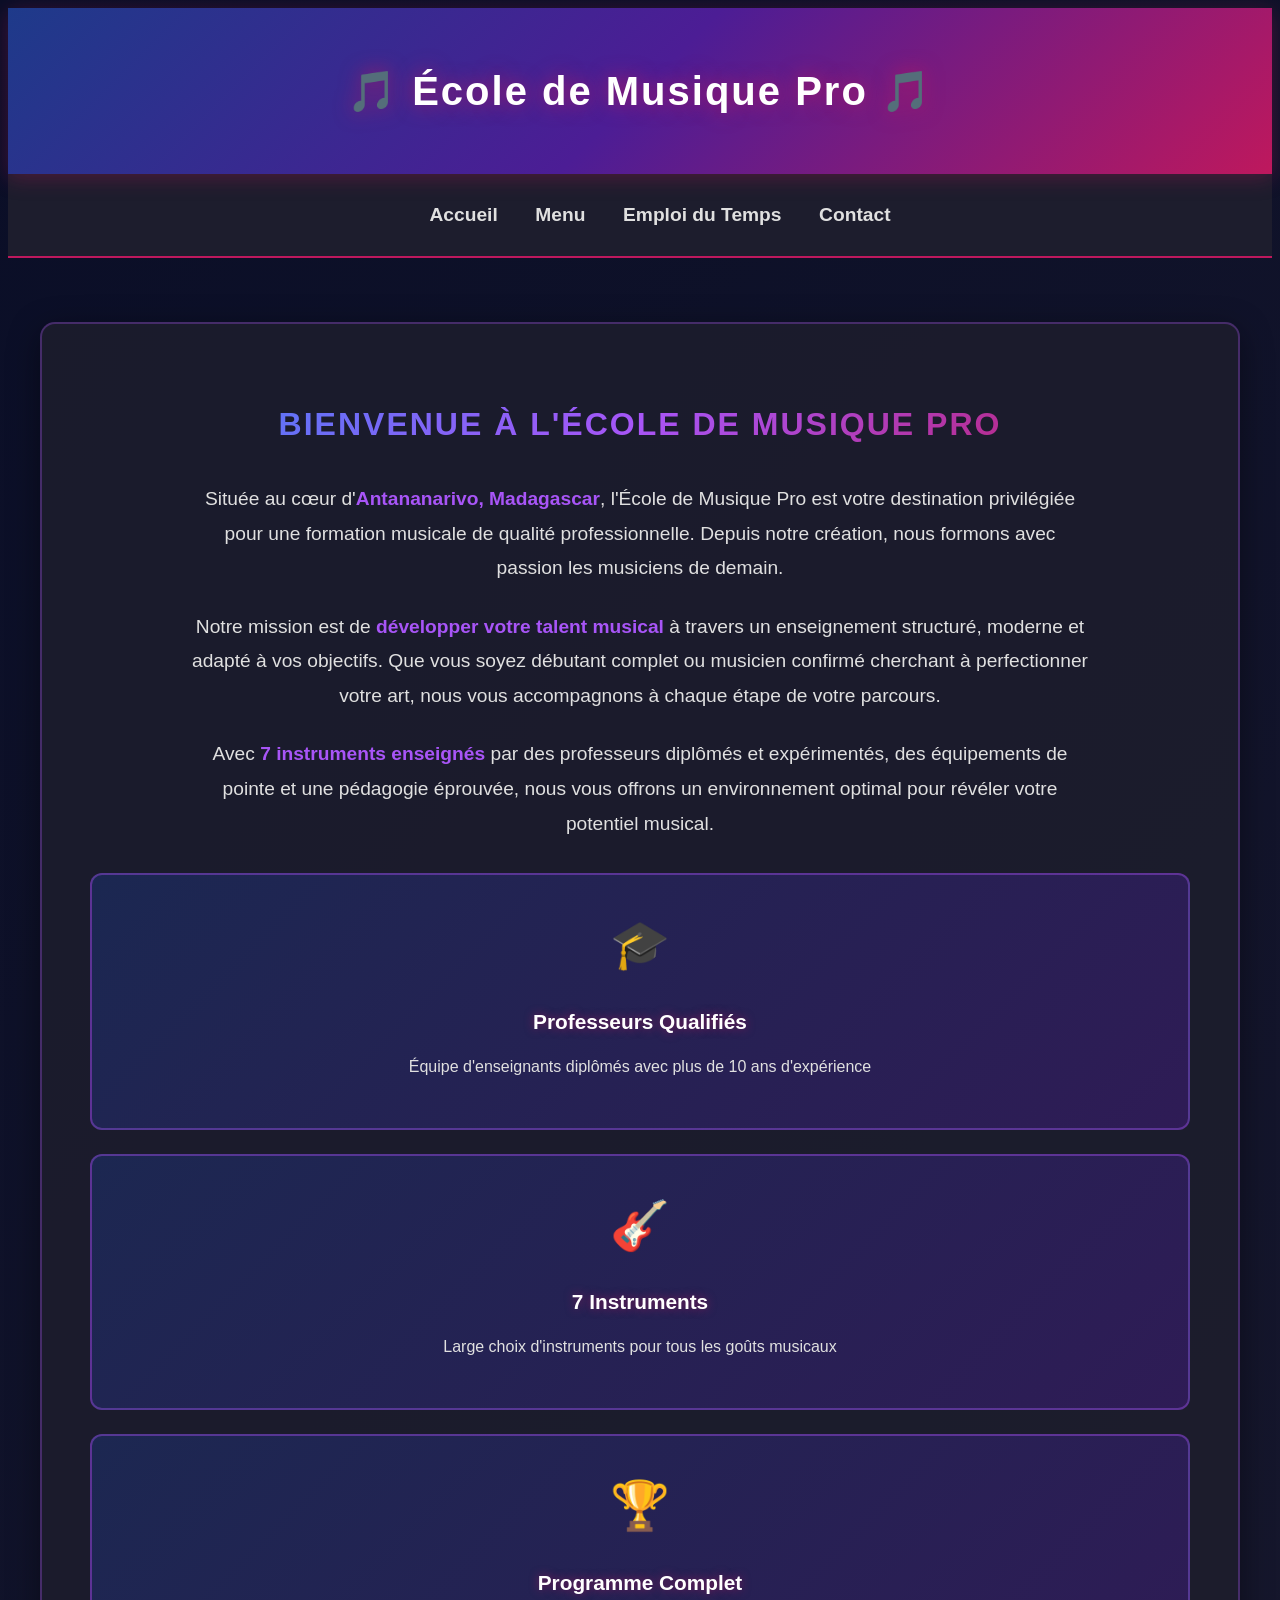
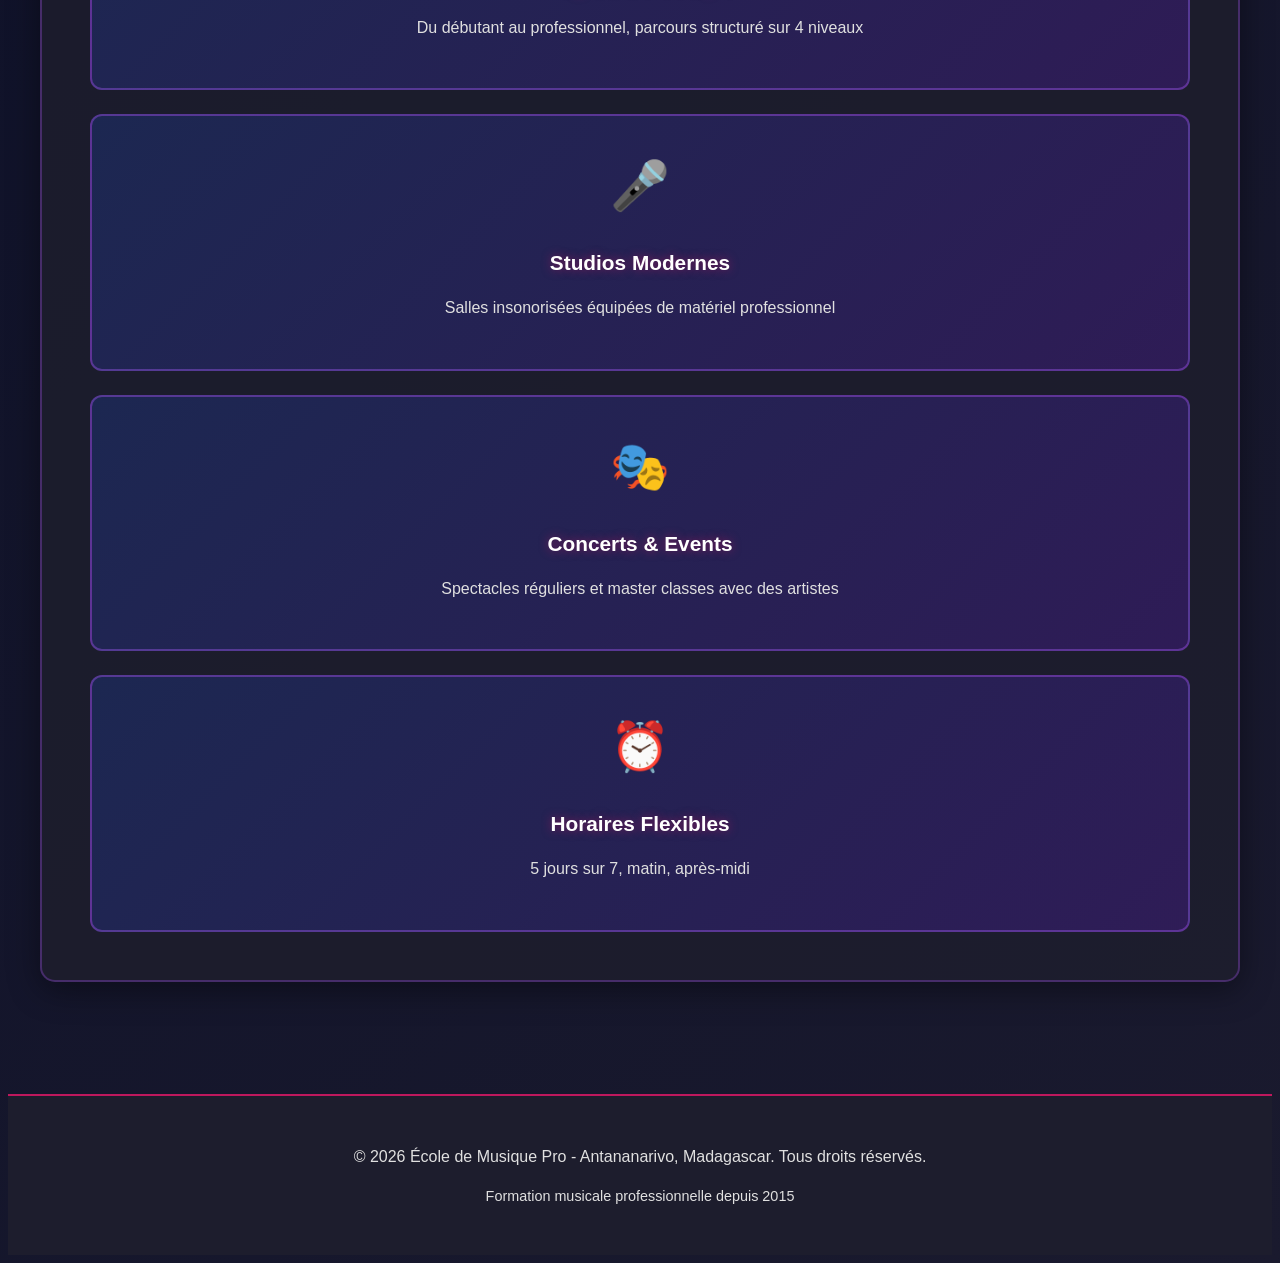
==== commit 2ac55cef: "update projet/Index.html" ====
--- a/projet/Index.html
+++ b/projet/Index.html
@@ -1,12 +1,12 @@
 <!DOCTYPE html>
 <html lang="fr">
-<head>
+  <head>
     <meta charset="UTF-8">
     <meta name="viewport" content="width=device-width, initial-scale=1.0">
     <title>École de Musique Pro - Formation Musicale Professionnelle</title>
     <link rel="stylesheet" href="Style.css">
 </head>
-<body>
+    <body>
     <header>
         <h1>🎵 École de Musique Pro 🎵</h1>
     </header>
@@ -69,36 +69,9 @@
                 </div>
             </div>
         </section>
-        
-        <section id="contact">
-            <h2>Contactez-Nous</h2>
-            <p style="text-align: center; font-size: 1.2rem; margin-bottom: 2rem; color: #e0e0e0;">
-                N'hésitez pas à nous contacter pour toute information ou inscription
-            </p>
-            <div class="contact-grid">
-                <div class="contact-card">
-                    <div class="contact-icon">📘</div>
-                    <h3>Facebook</h3>
-                    <p><a href="https://facebook.com/ecolemusiquepro" target="_blank">@EcoleMusiqueProAntananarivo</a></p>
-                    <p style="margin-top: 1rem; font-size: 0.9rem;">Suivez nos actualités et événements</p>
-                </div>
-                <div class="contact-card">
-                    <div class="contact-icon">📞</div>
-                    <h3>Téléphone</h3>
-                    <p><a href="tel:+261340000000">+261 38 71 800 07</a></p>
-                    <p style="margin-top: 1rem; font-size: 0.9rem;">Lundi - Vendredi: 9h - 21h</p>
-                </div>
-                <div class="contact-card">
-                    <div class="contact-icon">✉️</div>
-                    <h3>Email</h3>
-                    <p><a href="mailto:contact@ecolemusiquepro.mg">contact@ecolemusiquepro.mg</a></p>
-                    <p style="margin-top: 1rem; font-size: 0.9rem;">Réponse sous 24h ouvrées</p>
-                </div>
-            </div>
-            <div class="btn-container">
-            <a href="#accueil" class="btn-back">↩</a>
-            </div>
-        </section>
+    </div>
+ </body>
+</html>
         
      <footer>
         <p>&copy; 2026 École de Musique Pro - Antananarivo, Madagascar. Tous droits réservés.</p>
